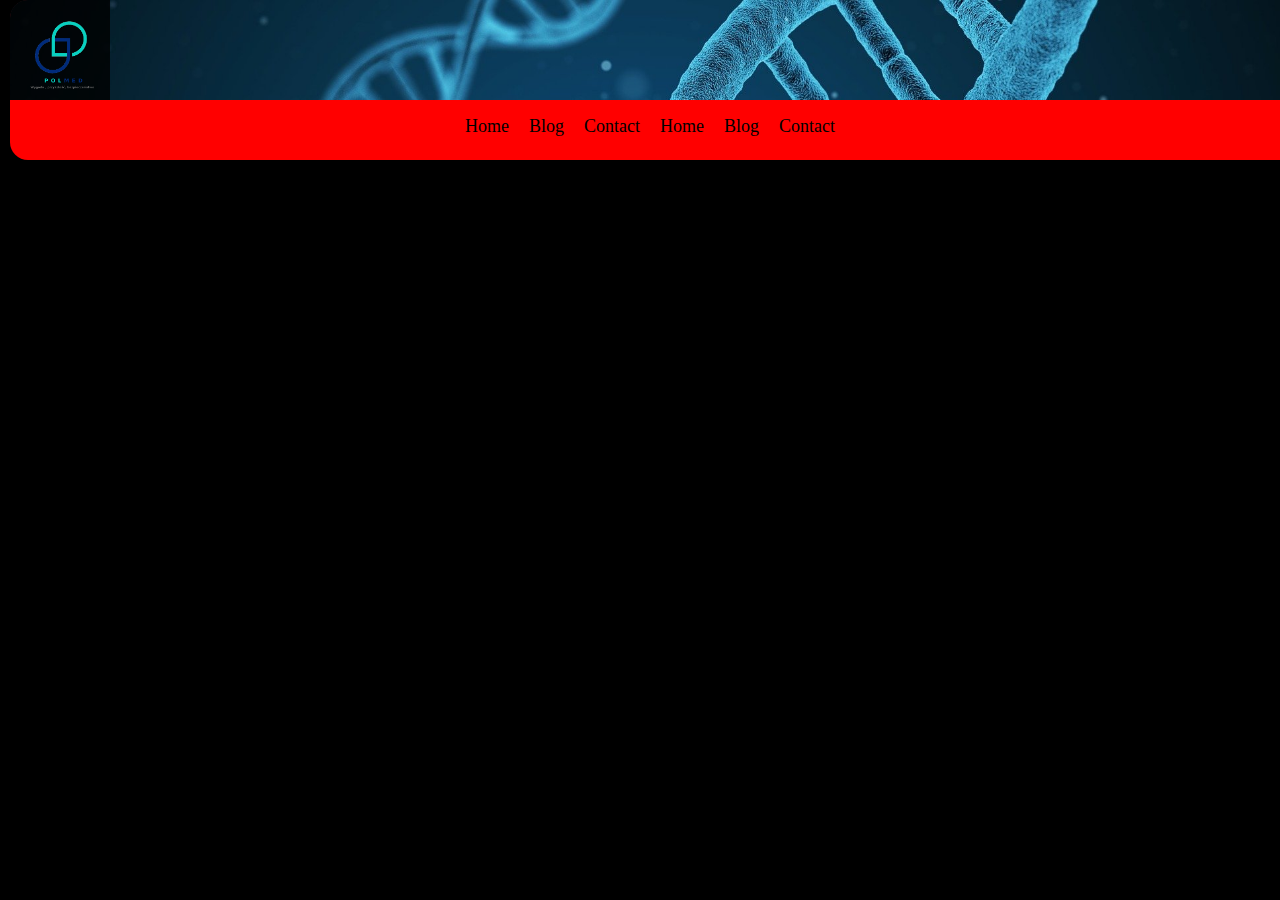
==== index.html @ aadda423 "2711_1_DS" ====
<!DOCTYPE html>
<html lang="en">

<head>
    <meta charset="UTF-8">
    <meta http-equiv="X-UA-Compatible" content="IE=edge">
    <meta name="viewport" content="width=device-width, initial-scale=1.0">
    <link rel="stylesheet" href="style/style1.css">
    <link rel="stylesheet" href="style/style.css">
    <title>POLmed</title>
</head>

<body>
    <div class="main-container">
        <div class="toppage">
            <div class="topimg">
                <div class="logo">

                </div>
            </div>

            <div class="navbar">
                <ul>
                    <li><a href="#">Home</a></li>
                    <li><a href="#">Blog</a></li>
                    <li><a href="#">Contact</a></li>
                    <li><a href="#">Home</a></li>
                    <li><a href="#">Blog</a></li>
                    <li><a href="#">Contact</a></li>
                </ul>

            </div>
        </div>

        <div class="content">

        </div>



        <div class="footer">

        </div>

    </div>

    <script src="script.js"></script>
</body>

</html>
---- style/style1.css ----
/*
body{
    background-color: teal;
}
h1,h3{
    text-align: center;
    
}
.naura{
    color:navy;
}
.budowa{
    margin-top: 300px;
}
*/
---- style/style.css ----
body {
    margin: 0;
}

.main-container {
    margin: 0;
    height: 100vh;
    display: flex;
    background-color: black;
}

.toppage {
    margin: 0px 0px 0px 10px;
    border-radius: 19px 0 0 18px;
    background-color: red;
    width: 100%;
    height: 160px;
}

.topimg {
    border-radius: 18px 0 0 0;
    background-image: url(/img/top-tlo.jpg);
    height: 100px;
    width: 100%;
    background-size: cover;

}

.logo {
    border-radius: 18px 0 0 0;
    background-image: url(/img/LogoPolMed.png);
    justify-content: left;
    width: 100px;
    height: 100px;
    background-size: cover;
    background-color: rgba(0, 0, 0, 0.8);

}

.navbar {
    display: flex;
    align-items: center;
    justify-content: center;
}

.navbar ul {
    display: flex;
    list-style-type: none;
    margin-right: 30px;

}

.navbar ul li a {
    text-decoration: none;
    margin: 0 10px;
    text-align: center;
    color: black;
    font-family: cursive;
    font-size: 18px;
}

.navbar ul li a:hover {
    color: red;
}
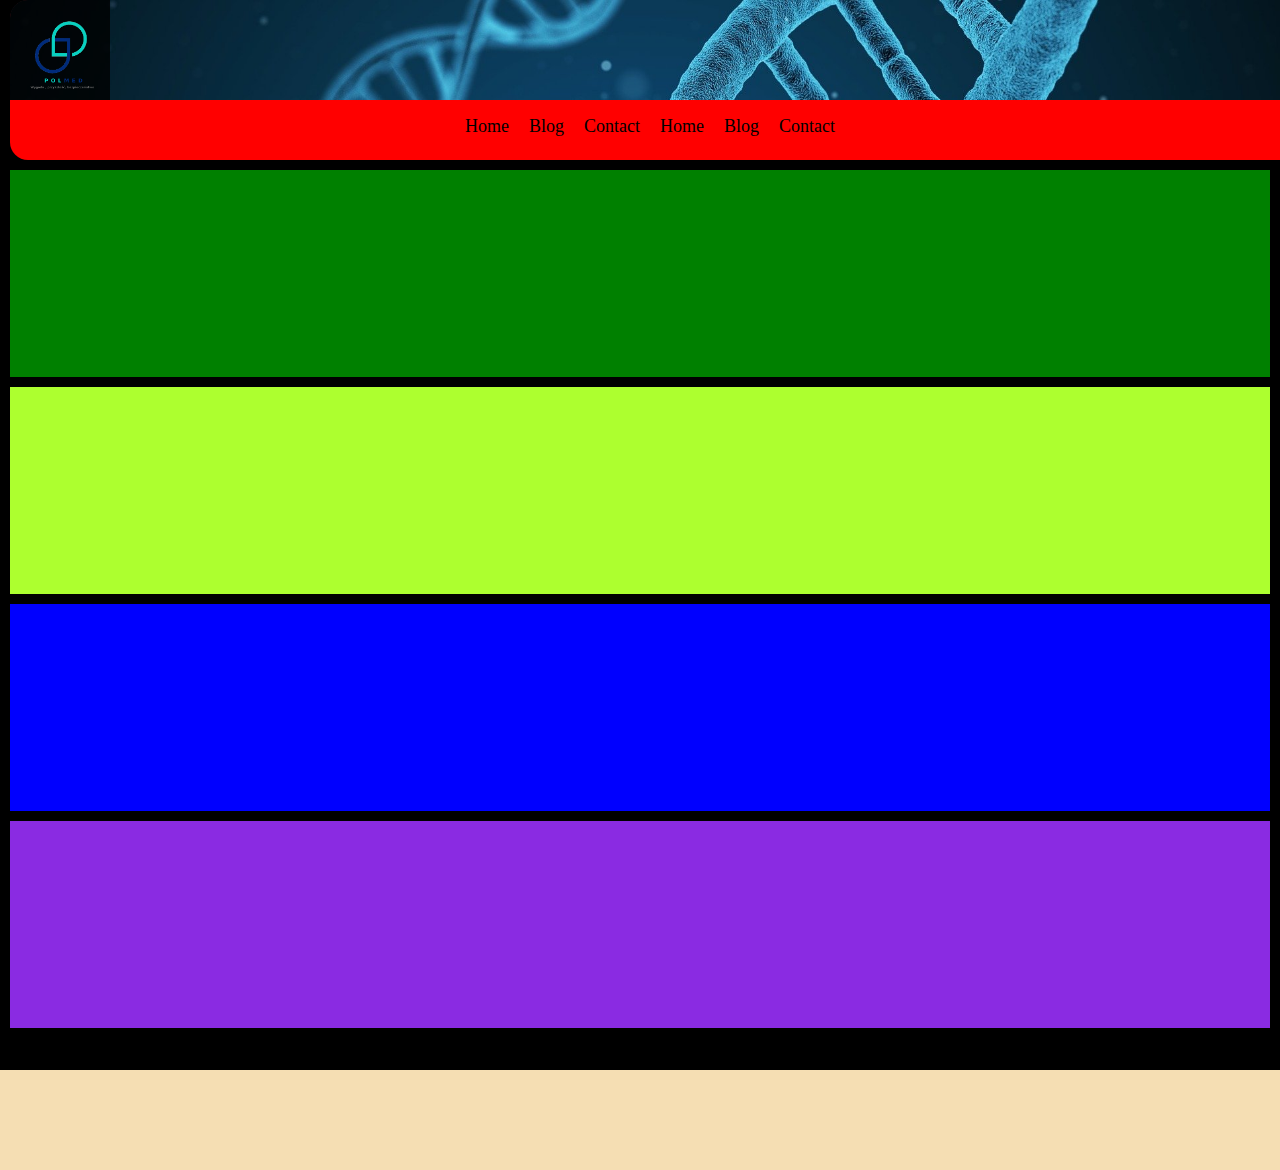
==== commit 18ad77b1: "27.11_2_DS" ====
--- a/index.html
+++ b/index.html
@@ -33,7 +33,18 @@
         </div>
 
         <div class="content">
+            <div class="doc-1">
 
+            </div>
+            <div class="doc-2">
+
+            </div>
+            <div class="doc-3">
+
+            </div>
+            <div class="doc-4">
+
+            </div>
         </div>
 
 
--- a/style/style.css
+++ b/style/style.css
@@ -3,9 +3,9 @@
 }
 
 .main-container {
-    margin: 0;
-    height: 100vh;
-    display: flex;
+
+    height: 100%;
+    width: 100%;
     background-color: black;
 }
 
@@ -13,7 +13,7 @@
     margin: 0px 0px 0px 10px;
     border-radius: 19px 0 0 18px;
     background-color: red;
-    width: 100%;
+
     height: 160px;
 }
 
@@ -61,4 +61,57 @@
 
 .navbar ul li a:hover {
     color: red;
+}
+
+.content {
+    height: 100vh;
+
+}
+
+.doc-1 {
+    background-color: green;
+    height: 23%;
+    margin: 10px;
+    display: flex;
+    align-items: center;
+    justify-content: center;
+}
+
+.doc-2 {
+    background-color: greenyellow;
+    height: 23%;
+    margin: 10px;
+    display: flex;
+    align-items: center;
+    justify-content: center;
+}
+
+.doc-3 {
+    background-color: blue;
+    height: 23%;
+    margin: 10px;
+    display: flex;
+    align-items: center;
+    justify-content: center;
+}
+
+.doc-4 {
+    background-color: blueviolet;
+    height: 23%;
+    margin: 10px;
+    display: flex;
+    align-items: center;
+    justify-content: center;
+}
+
+
+.footer {
+
+    display: flex;
+    align-items: center;
+    justify-content: center;
+    background-color: wheat;
+    height: 100px;
+    width: 100%;
+    margin: 0px;
 }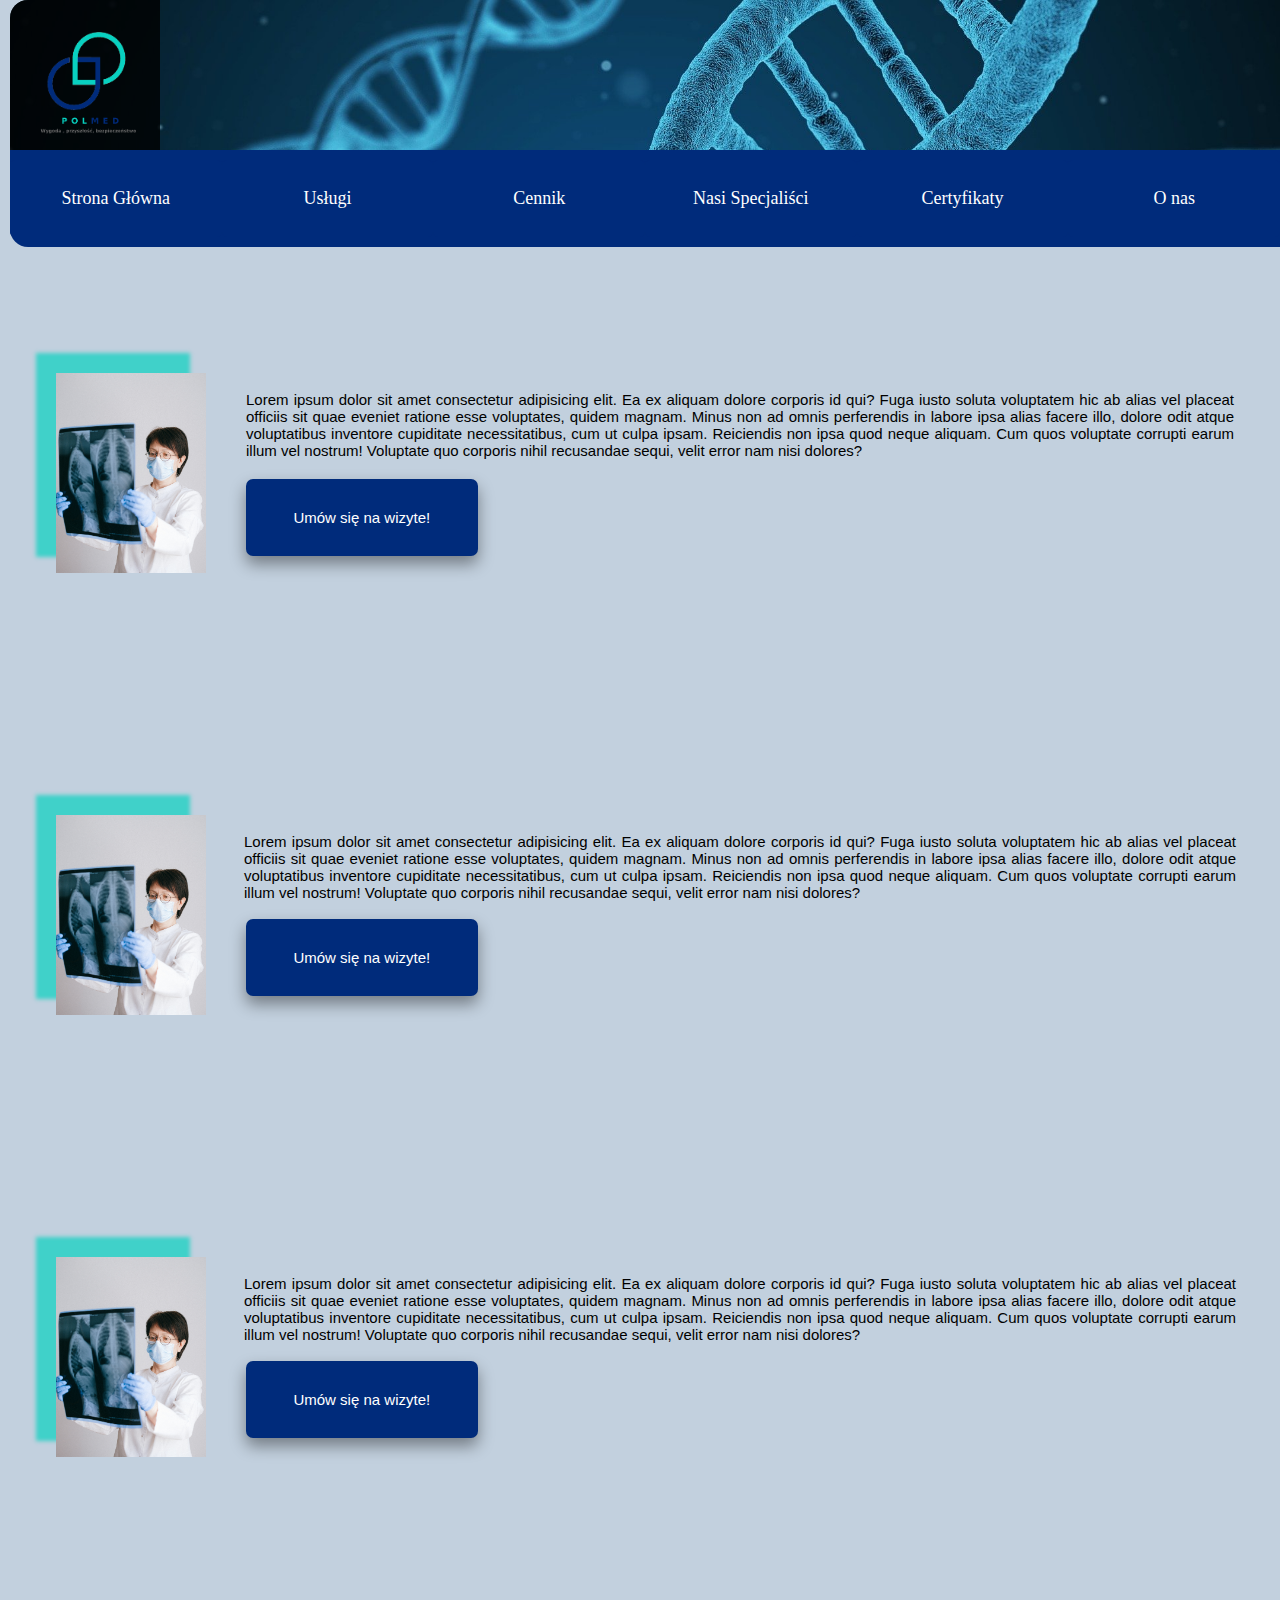
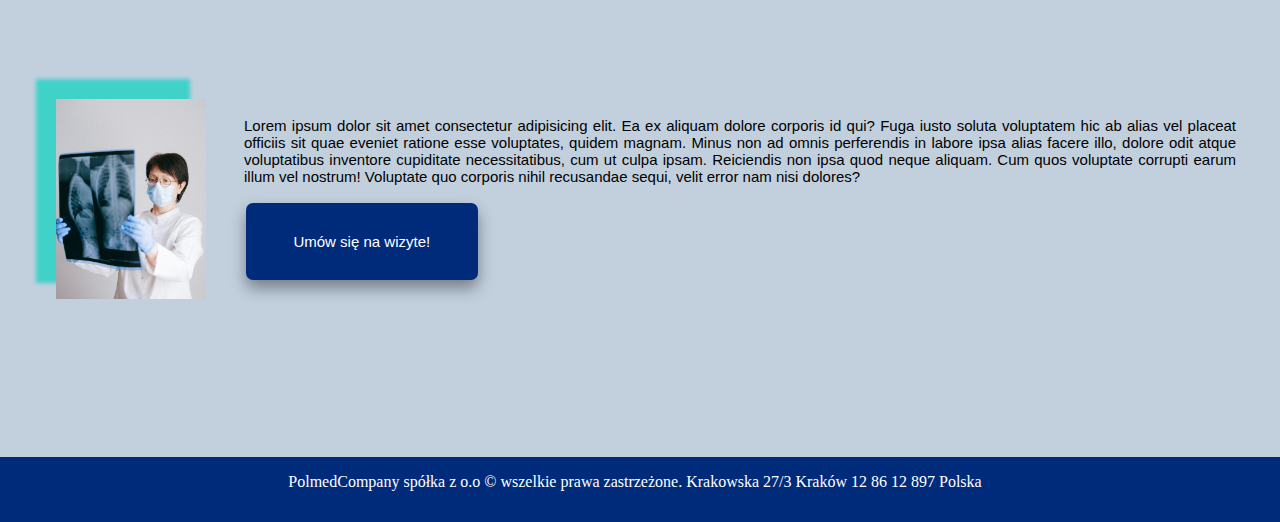
==== commit 487ec2f4: "2711_3_DS" ====
--- a/index.html
+++ b/index.html
@@ -20,36 +20,131 @@
             </div>
 
             <div class="navbar">
-                <ul>
-                    <li><a href="#">Home</a></li>
-                    <li><a href="#">Blog</a></li>
-                    <li><a href="#">Contact</a></li>
-                    <li><a href="#">Home</a></li>
-                    <li><a href="#">Blog</a></li>
-                    <li><a href="#">Contact</a></li>
-                </ul>
+
+                <a href="#">
+                    <p>Strona Główna</p>
+                </a>
+                <a href="#">
+                    <p>Usługi</p>
+                </a>
+                <a href="#">
+                    <p>Cennik</p>
+                </a>
+                <a href="#">
+                    <p>Nasi Specjaliści</p>
+                </a>
+                <a href="#">
+                    <p>Certyfikaty</p>
+                </a>
+                <a href="#">
+                    <p>O nas</p>
+                </a>
+
 
             </div>
         </div>
 
         <div class="content">
             <div class="doc-1">
+                <div class="img1">
+
+                </div>
+                <div class="textandbtn">
+                    <div class="text1">
+                        Lorem ipsum dolor sit amet consectetur adipisicing elit. Ea ex aliquam dolore corporis id qui?
+                        Fuga
+                        iusto soluta voluptatem hic ab alias vel placeat officiis sit quae eveniet ratione esse
+                        voluptates,
+                        quidem magnam. Minus non ad omnis perferendis in labore ipsa alias facere illo, dolore odit
+                        atque
+                        voluptatibus inventore cupiditate necessitatibus, cum ut culpa ipsam. Reiciendis non ipsa quod
+                        neque
+                        aliquam. Cum quos voluptate corrupti earum illum vel nostrum! Voluptate quo corporis nihil
+                        recusandae sequi, velit error nam nisi dolores?
+
+                    </div>
+                    <a class="btnUmowSie" href="#">
+                        <p>Umów się na wizyte!</p>
+                    </a>
+                </div>
 
             </div>
             <div class="doc-2">
+                <div class="img2">
 
+                </div>
+                <div class="textandbtn">
+                    <div class="text2">
+                        Lorem ipsum dolor sit amet consectetur adipisicing elit. Ea ex aliquam dolore corporis id qui?
+                        Fuga
+                        iusto soluta voluptatem hic ab alias vel placeat officiis sit quae eveniet ratione esse
+                        voluptates,
+                        quidem magnam. Minus non ad omnis perferendis in labore ipsa alias facere illo, dolore odit
+                        atque
+                        voluptatibus inventore cupiditate necessitatibus, cum ut culpa ipsam. Reiciendis non ipsa quod
+                        neque
+                        aliquam. Cum quos voluptate corrupti earum illum vel nostrum! Voluptate quo corporis nihil
+                        recusandae sequi, velit error nam nisi dolores?
+
+                    </div>
+                    <a class="btnUmowSie" href="#">
+                        <p>Umów się na wizyte!</p>
+                    </a>
+                </div>
             </div>
             <div class="doc-3">
+                <div class="img3">
 
+                </div>
+                <div class="textandbtn">
+                    <div class="text3">
+                        Lorem ipsum dolor sit amet consectetur adipisicing elit. Ea ex aliquam dolore corporis id qui?
+                        Fuga
+                        iusto soluta voluptatem hic ab alias vel placeat officiis sit quae eveniet ratione esse
+                        voluptates,
+                        quidem magnam. Minus non ad omnis perferendis in labore ipsa alias facere illo, dolore odit
+                        atque
+                        voluptatibus inventore cupiditate necessitatibus, cum ut culpa ipsam. Reiciendis non ipsa quod
+                        neque
+                        aliquam. Cum quos voluptate corrupti earum illum vel nostrum! Voluptate quo corporis nihil
+                        recusandae sequi, velit error nam nisi dolores?
+
+                    </div>
+                    <a class="btnUmowSie" href="#">
+                        <p>Umów się na wizyte!</p>
+                    </a>
+                </div>
             </div>
             <div class="doc-4">
+                <div class="img4">
 
+                </div>
+                <div class="textandbtn">
+                    <div class="text4">
+                        Lorem ipsum dolor sit amet consectetur adipisicing elit. Ea ex aliquam dolore corporis id qui?
+                        Fuga
+                        iusto soluta voluptatem hic ab alias vel placeat officiis sit quae eveniet ratione esse
+                        voluptates,
+                        quidem magnam. Minus non ad omnis perferendis in labore ipsa alias facere illo, dolore odit
+                        atque
+                        voluptatibus inventore cupiditate necessitatibus, cum ut culpa ipsam. Reiciendis non ipsa quod
+                        neque
+                        aliquam. Cum quos voluptate corrupti earum illum vel nostrum! Voluptate quo corporis nihil
+                        recusandae sequi, velit error nam nisi dolores?
+
+                    </div>
+                    <a class="btnUmowSie" href="#">
+                        <p>Umów się na wizyte!</p>
+                    </a>
+                </div>
             </div>
         </div>
 
 
 
         <div class="footer">
+            PolmedCompany spółka z o.o © wszelkie prawa zastrzeżone.
+            Krakowska 27/3 Kraków 12 86 12 897 Polska
 
         </div>
 
--- a/style/style.css
+++ b/style/style.css
@@ -6,21 +6,19 @@
 
     height: 100%;
     width: 100%;
-    background-color: black;
+    background-color: #C2D0DE;
 }
 
 .toppage {
     margin: 0px 0px 0px 10px;
     border-radius: 19px 0 0 18px;
-    background-color: red;
-
-    height: 160px;
+
 }
 
 .topimg {
     border-radius: 18px 0 0 0;
     background-image: url(/img/top-tlo.jpg);
-    height: 100px;
+    height: 150px;
     width: 100%;
     background-size: cover;
 
@@ -30,8 +28,8 @@
     border-radius: 18px 0 0 0;
     background-image: url(/img/LogoPolMed.png);
     justify-content: left;
-    width: 100px;
-    height: 100px;
+    width: 150px;
+    height: 150px;
     background-size: cover;
     background-color: rgba(0, 0, 0, 0.8);
 
@@ -40,68 +38,185 @@
 .navbar {
     display: flex;
     align-items: center;
-    justify-content: center;
-}
-
-.navbar ul {
-    display: flex;
-    list-style-type: none;
-    margin-right: 30px;
-
-}
-
-.navbar ul li a {
+    justify-content: space-between;
+    background-color: #002B7B;
+    border-radius: 0 0 0 18px;
+
+}
+
+.navbar a {
+
     text-decoration: none;
-    margin: 0 10px;
+    color: white;
+    font-family: cursive;
+    background-color: #002B7B;
+    width: 200px;
     text-align: center;
-    color: black;
-    font-family: cursive;
+    margin-left: 50px;
+    margin-right: 50px;
     font-size: 18px;
-}
-
-.navbar ul li a:hover {
-    color: red;
+    border-radius: 5px;
+    padding: 10px;
+    margin: 10px auto 10px auto;
+
+}
+
+
+
+
+
+.navbar a:hover {
+    color: rgb(110, 110, 110);
+    background-color: #01102d;
 }
 
 .content {
-    height: 100vh;
-
-}
+    height: 200vh;
+
+}
+
+.textandbtn {
+    margin: 10px 5px 10px 20px;
+    display: grid;
+    margin: 5px;
+    width: 80%;
+
+}
+
+.btnUmowSie {
+    margin: 10px;
+    background-color: #002B7B;
+    border-radius: 7px;
+    box-shadow: 0 8px 16px rgba(0, 0, 0, 0.4);
+    text-align: center;
+    width: 20%;
+    cursor: pointer;
+    padding: 15px;
+    font-size: 15px;
+    font-family: Arial, Helvetica, sans-serif;
+    color: white;
+    text-decoration: none;
+
+
+}
+
+
+
+.btnUmowSie:hover {
+    background-color: #0456fa;
+    color: rgb(0, 0, 0);
+}
+
+
+
 
 .doc-1 {
-    background-color: green;
-    height: 23%;
-    margin: 10px;
-    display: flex;
-    align-items: center;
-    justify-content: center;
+    /*background-color: green; */
+    height: 24%;
+    margin: 10px;
+    display: flex;
+    align-items: center;
+    justify-content: center;
+}
+
+.img1 {
+    background-image: url(/img/doctor_1.jpg);
+    width: 150px;
+    height: 200px;
+    background-size: cover;
+    margin: 25px;
+    box-shadow: -18px -18px 4px 2px rgba(8, 209, 193, 0.7);
+
+
+}
+
+.text1 {
+    margin: 10px;
+    font-size: 15px;
+    font-family: Arial, Helvetica, sans-serif;
+    text-align: justify;
+
 }
 
 .doc-2 {
-    background-color: greenyellow;
-    height: 23%;
-    margin: 10px;
-    display: flex;
-    align-items: center;
-    justify-content: center;
+    /*background-color: greenyellow; */
+    height: 24%;
+    margin: 10px;
+    display: flex;
+    align-items: center;
+    justify-content: center;
+}
+
+.img2 {
+    background-image: url(/img/doctor_1.jpg);
+    width: 150px;
+    height: 200px;
+    background-size: cover;
+    margin: 25px;
+    box-shadow: -18px -18px 4px 2px rgba(8, 209, 193, 0.7);
+
+
+}
+
+.text2 {
+    margin: 8px;
+    font-size: 15px;
+    font-family: Arial, Helvetica, sans-serif;
+    text-align: justify;
 }
 
 .doc-3 {
-    background-color: blue;
-    height: 23%;
-    margin: 10px;
-    display: flex;
-    align-items: center;
-    justify-content: center;
+    /*background-color: blue; */
+    height: 24%;
+    margin: 10px;
+    display: flex;
+    align-items: center;
+    justify-content: center;
+}
+
+.img3 {
+    background-image: url(/img/doctor_1.jpg);
+    width: 150px;
+    height: 200px;
+    background-size: cover;
+    margin: 25px;
+    box-shadow: -18px -18px 4px 2px rgba(8, 209, 193, 0.7);
+
+
+}
+
+.text3 {
+    margin: 8px;
+    font-size: 15px;
+    font-family: Arial, Helvetica, sans-serif;
+    text-align: justify;
 }
 
 .doc-4 {
-    background-color: blueviolet;
-    height: 23%;
-    margin: 10px;
-    display: flex;
-    align-items: center;
-    justify-content: center;
+    /*background-color: blueviolet;*/
+    height: 24%;
+    margin: 10px;
+    display: flex;
+    align-items: center;
+    justify-content: center;
+}
+
+.img4 {
+    background-image: url(/img/doctor_1.jpg);
+    width: 150px;
+    height: 200px;
+    background-size: cover;
+    margin: 25px;
+    box-shadow: -18px -18px 4px 2px rgba(8, 209, 193, 0.7);
+
+
+}
+
+.text4 {
+    margin: 8px;
+    font-size: 15px;
+    font-family: Arial, Helvetica, sans-serif;
+    text-align: justify;
 }
 
 
@@ -110,8 +225,11 @@
     display: flex;
     align-items: center;
     justify-content: center;
-    background-color: wheat;
-    height: 100px;
-    width: 100%;
+    background-color: #002B7B;
+    height: 20px;
     margin: 0px;
+    padding: 15px 25px 30px 15px;
+    text-align: center;
+    color: white;
+
 }